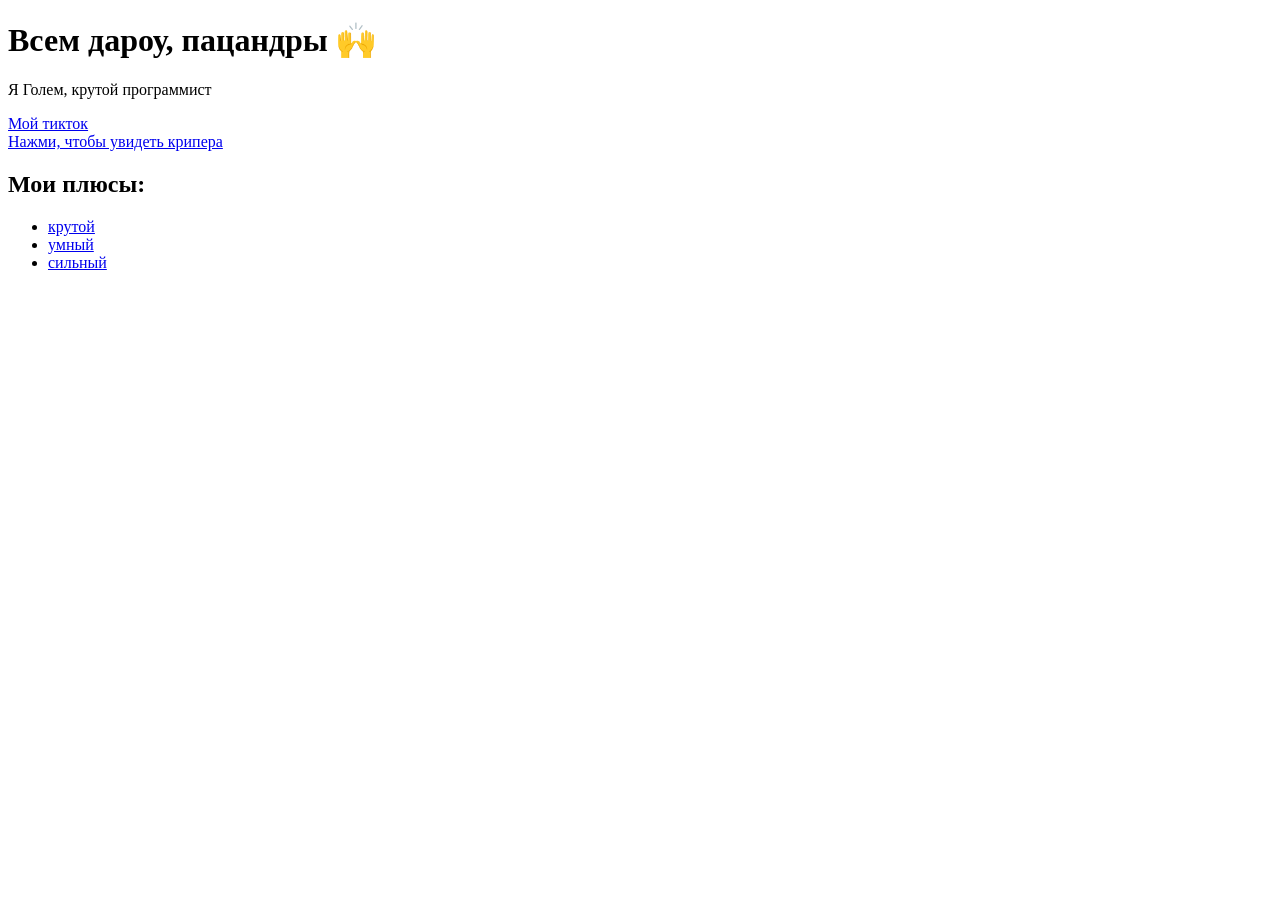
==== index.html @ 75e2cf68 "first_day_only_html" ====
<!DOCTYPE html>
<html lang="en">
<head>
    <title>Fraygen</title>

</head>

<body>
    <h1 attribute="value">Всем дароу, пацандры 🙌</h1>
    <p>Я Голем, крутой программист</p>
    <a href="https://www.tiktok.com/@fraygen?_r=1&_t=ZS-93MeyJBrbNw">
        Мой тикток
    </a>
    <br>
    <a
     href="./call.html"
     target="_blank">
     Нажми, чтобы увидеть крипера
    </a>
    <h2>Мои плюсы:</h2>
    <ul>
        <li>
            <a href="https://img.freepik.com/premium-vector/cool-text-effect_700033-586.jpg">крутой</a>
        </li>
        <li>
            <a href="https://img.freepik.com/premium-photo/artificial-intelligence-robot-side-views-head-ai-technology-smart-robot-technology-generates-ai_71956-1973.jpg?w=2000">умный</a>
        </li>
        <li>
            <a href="https://rozmalovki.com.ua/wp-content/uploads/the-incredible-hulk.jpg">cильный</a>
        </li>    
    </ul>
</body>
</html>
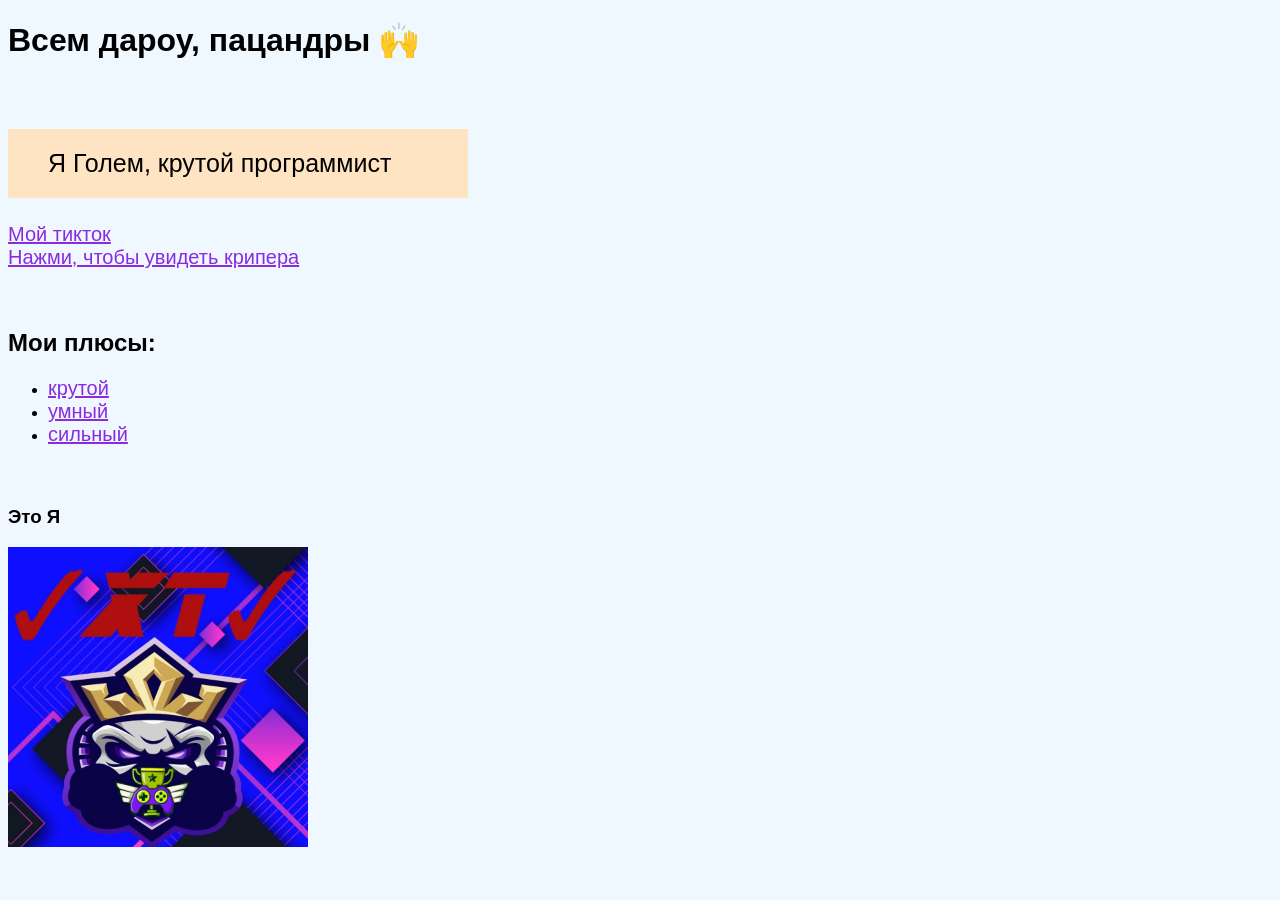
==== commit 4eda1ef6: "day_second_CSS" ====
--- a/index.html
+++ b/index.html
@@ -1,8 +1,9 @@
 <!DOCTYPE html>
 <html lang="en">
+
 <head>
     <title>Fraygen</title>
-
+    <link rel="stylesheet" href="./index.css">
 </head>
 
 <body>
@@ -29,6 +30,11 @@
             <a href="https://rozmalovki.com.ua/wp-content/uploads/the-incredible-hulk.jpg">cильный</a>
         </li>    
     </ul>
+    <h3>Это Я</h3>
+    <img
+        src="./Fraygen avatar.jpg"
+        alt="***">   
 </body>
+
 </html>
 
--- a/index.css
+++ b/index.css
@@ -0,0 +1,38 @@
+body {
+    font-family: Arial;
+    background-color:aliceblue
+}
+
+h1 {   
+    font-size: 2rem;
+    font-weight: bold;
+    margin-bottom: 70px;
+}
+
+p {
+    font-size: 25px;
+    background-color:bisque;
+    width: 400px;
+    padding-top: 20px;
+    padding-bottom: 20px;
+    padding-left: 40px;
+    padding-right: 20px;
+}
+
+a { 
+    font-size: 20px;
+    color: blueviolet; 
+}
+
+h2 {
+    margin-top: 60px;
+}
+
+h3 {
+    margin-top: 60px
+}
+
+img {
+    width: 100%;
+    max-width: 300px;
+}
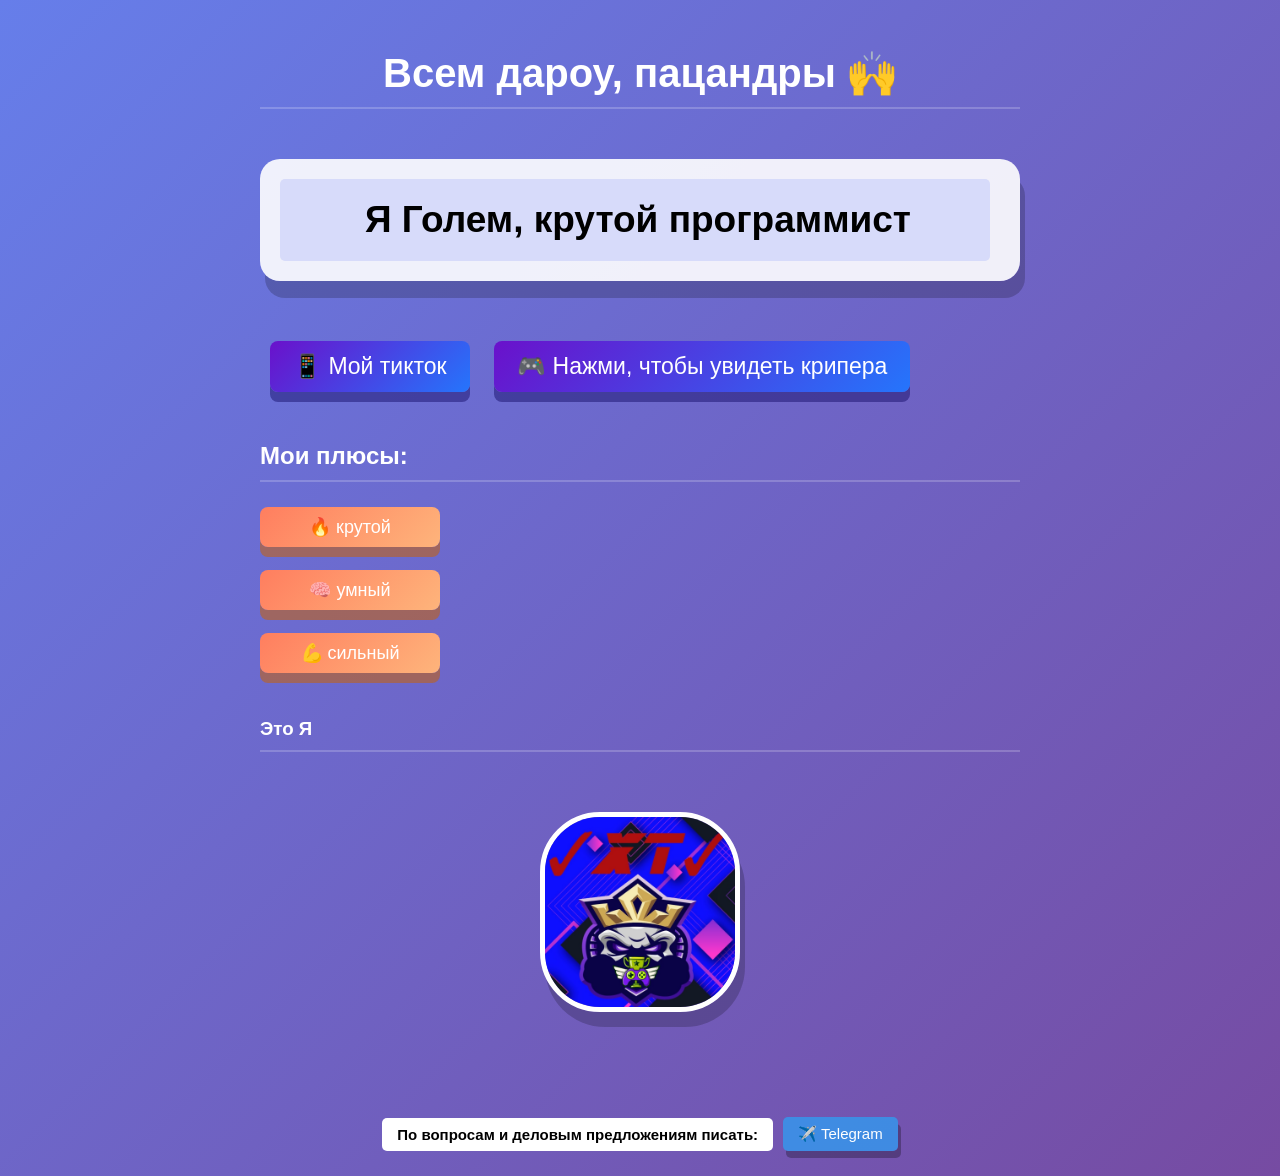
==== commit f10720c3: "third version, more css improvemets" ====
--- a/index.html
+++ b/index.html
@@ -1,39 +1,61 @@
 <!DOCTYPE html>
-<html lang="en">
+<html lang="ru">
 
 <head>
     <title>Fraygen</title>
+    <meta charset="UTF-8">
     <link rel="stylesheet" href="./index.css">
 </head>
 
 <body>
-    <h1 attribute="value">Всем дароу, пацандры 🙌</h1>
-    <p>Я Голем, крутой программист</p>
-    <a href="https://www.tiktok.com/@fraygen?_r=1&_t=ZS-93MeyJBrbNw">
-        Мой тикток
-    </a>
-    <br>
-    <a
-     href="./call.html"
-     target="_blank">
-     Нажми, чтобы увидеть крипера
-    </a>
+    <div class="container">
+    <h1>Всем дароу, пацандры 🙌</h1>
+    
+    <div class="intro">
+        <p>Я Голем, крутой программист</p>
+    </div>
+    
+    <div class="links">
+        <a href="https://www.tiktok.com/@fraygen?_r=1&_t=ZS-93MeyJBrbNw" target="_blank" class="btn">
+            📱 Мой тикток
+        </a>
+        <a href="./call.html" target="_blank" class="btn">
+            🎮 Нажми, чтобы увидеть крипера
+        </a>
+    </div>
+    
     <h2>Мои плюсы:</h2>
-    <ul>
-        <li>
-            <a href="https://img.freepik.com/premium-vector/cool-text-effect_700033-586.jpg">крутой</a>
-        </li>
-        <li>
-            <a href="https://img.freepik.com/premium-photo/artificial-intelligence-robot-side-views-head-ai-technology-smart-robot-technology-generates-ai_71956-1973.jpg?w=2000">умный</a>
-        </li>
-        <li>
-            <a href="https://rozmalovki.com.ua/wp-content/uploads/the-incredible-hulk.jpg">cильный</a>
-        </li>    
-    </ul>
+    <div class="skills">
+        <ul>
+            <li>
+                <a href="https://img.freepik.com/premium-vector/cool-text-effect_700033-586.jpg" class="skill-btn">
+                    🔥 крутой
+                </a>
+            </li>
+            <li>
+                <a href="https://img.freepik.com/premium-photo/artificial-intelligence-robot-side-views-head-ai-technology-smart-robot-technology-generates-ai_71956-1973.jpg?w=2000" class="skill-btn">
+                    🧠 умный
+                </a>
+            </li>
+            <li>
+                <a href="https://rozmalovki.com.ua/wp-content/uploads/the-incredible-hulk.jpg" class="skill-btn">
+                    💪 cильный
+                </a>
+            </li>    
+        </ul>
+    </div>
+    
     <h3>Это Я</h3>
-    <img
-        src="./Fraygen avatar.jpg"
-        alt="***">   
+    <img src="./Fraygen avatar.jpg" alt="Аватар Fraygen" class="avatar">
+
+    <div class="telegram">
+        <h4>По вопросам и деловым предложениям писать:</h4>
+        <a href="https://t.me/fraygen" target="_blank" class="tg-button">
+            ✈️ Telegram
+        </a>
+    </div>
+    </div>
+
 </body>
 
 </html>
--- a/index.css
+++ b/index.css
@@ -1,38 +1,160 @@
+
+* {
+    margin: 0;
+    padding: 0;
+    box-sizing: border-box;
+}
+
+.container {
+    max-width: 800px;
+    margin: 0 auto;
+    padding: 20px;
+}
+
 body {
     font-family: Arial;
-    background-color:aliceblue
+    min-height: 100vh;
+    background: linear-gradient(135deg, #667eea 0%, #764ba2 100%);
 }
 
 h1 {   
-    font-size: 2rem;
+    text-align: center;
+    margin: 30px 0;
+    font-size: 2.5rem;
+    color: #fff;
+    border-bottom: 2px solid rgba(255,255,255,0.2);
+    padding-bottom: 10px;
     font-weight: bold;
-    margin-bottom: 70px;
 }
 
 p {
-    font-size: 25px;
-    background-color:bisque;
-    width: 400px;
+    font-size: 37px;
+    font-weight: bold;
+    background-color:rgb(215, 219, 250);
+    width: 710px;
+    border-radius: 5px;
     padding-top: 20px;
     padding-bottom: 20px;
-    padding-left: 40px;
+    padding-left: 85px;
     padding-right: 20px;
 }
 
 a { 
-    font-size: 20px;
-    color: blueviolet; 
+    font-size: 18px;
+    color: white; 
+    text-decoration: none;
+    background-color: #6a11cb;
+    padding: 10px 20px;
+    border-radius: 8px;
+    display: inline-block;
+    margin: 5px 0;
+    transition: background-color 0.3s;
 }
 
-h2 {
-    margin-top: 60px;
+h2, h3 {
+    margin-top: 40px;
+    color: #fff;
+    border-bottom: 2px solid rgba(255,255,255,0.2);
+    padding-bottom: 10px;
 }
 
-h3 {
-    margin-top: 60px
+ul {
+    list-style: none;
+    padding: 0;
+    margin: 20px 0;
+}
+
+li {
+    margin: 13px 0;
+}
+
+.intro {
+    background: rgba(255, 255, 255, 0.9);
+    padding: 20px;
+    border-radius: 20px;
+    margin: 50px 0;
+    box-shadow: 5px 17px rgba(0,0,0,0.2);
+    
+}
+
+.avatar {
+    display: block;
+    margin: 40px auto;
+    margin-top: 60px;
+    width: 200px;
+    height: 200px;
+    border-radius: 30%;
+    object-fit: cover;
+    border: 5px solid white;
+    box-shadow: 5px 15px rgba(0,0,0,0.2);
 }
 
 img {
     width: 100%;
     max-width: 300px;
+}
+
+.btn {
+    background: linear-gradient(135deg, #6a11cb 0%, #2575fc 100%);
+    font-size: 23px;
+    padding: 12px 23px;
+    margin: 10px;
+    box-shadow: 0px 10px rgba(12, 4, 93, 0.44);
+}
+
+.btn:hover {
+    background: linear-gradient(135deg, #2575fc 0%, #6a11cb 100%);
+    transform: translateY(-4px);
+    box-shadow: 0 7px 20px rgba(0,0,0,0.2);
+
+}
+
+.skill-btn {
+    background: linear-gradient(135deg, #ff7e5f 0%, #feb47b 100%);
+    font-size: 18px;
+    padding: 9px 20px;
+    width: 180px;
+    text-align: center;
+    box-shadow: 0px 10px rgba(200, 98, 9, 0.553);
+}
+
+.skill-btn:hover {
+    background: linear-gradient(135deg, #feb47b 0%, #ff7e5f 100%);
+    transform: translateY(-3px);
+    box-shadow: 0 0px 10px rgba(200, 98, 9, 0.553);
+}
+
+.telegram {
+    margin-top: 100px;
+    display: flex;
+    align-items: center;
+    justify-content: center;
+    gap: 10px;
+    flex-wrap: wrap;
+}
+
+h4 {
+    vertical-align: middle;
+    font-size: 15px;
+    background: white;
+    padding: 8px 15px;
+    display: inline-block;
+    border-radius: 5px
+}
+
+.tg-button {
+    vertical-align: middle;
+    background: #23abffa3;    
+    box-shadow: 3px 7px rgba(0, 0, 0, 0.275);
+    font-size: 15px;
+    padding: 8px 15px;
+    border-radius: 5px;
+    color: white;
+    text-decoration: none;
+    display: inline-block;
+}
+
+.tg-button:hover {
+    background: linear-gradient(135deg, #1030a5 0%, #1e74ff 100%);;
+    box-shadow: 0 3px 7px rgba(0, 0, 0, 0.275);
 }
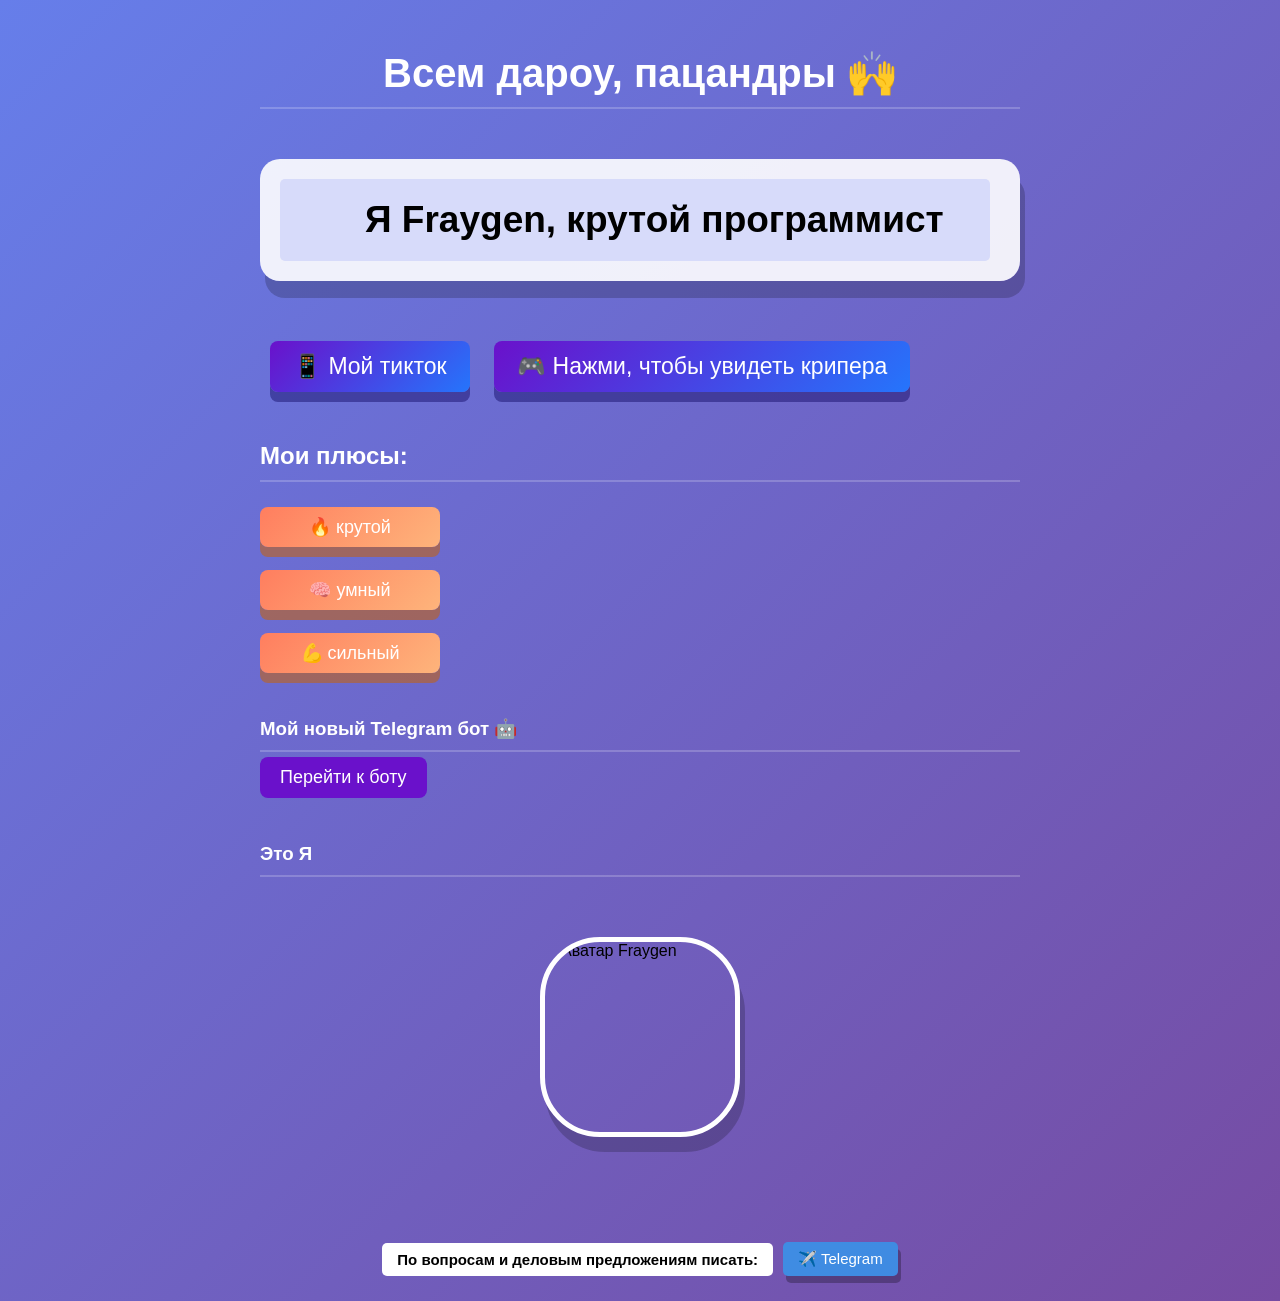
==== commit 26559b6f: "moved" ====
--- a/index.html
+++ b/index.html
@@ -12,7 +12,7 @@
     <h1>Всем дароу, пацандры 🙌</h1>
     
     <div class="intro">
-        <p>Я Голем, крутой программист</p>
+        <p>Я Fraygen, крутой программист</p>
     </div>
     
     <div class="links">
@@ -45,8 +45,15 @@
         </ul>
     </div>
     
+    <div class="bot-section">
+        <h3>Мой новый Telegram бот 🤖</h3>
+        <a href="https://t.me/fraygenbot" target="_blank" class="bot-button">
+            Перейти к боту
+        </a>
+    </div>
+
     <h3>Это Я</h3>
-    <img src="./Fraygen avatar.jpg" alt="Аватар Fraygen" class="avatar">
+    <img src="pictures/Fraygen avatar.jpg" alt="Аватар Fraygen" class="avatar">
 
     <div class="telegram">
         <h4>По вопросам и деловым предложениям писать:</h4>
